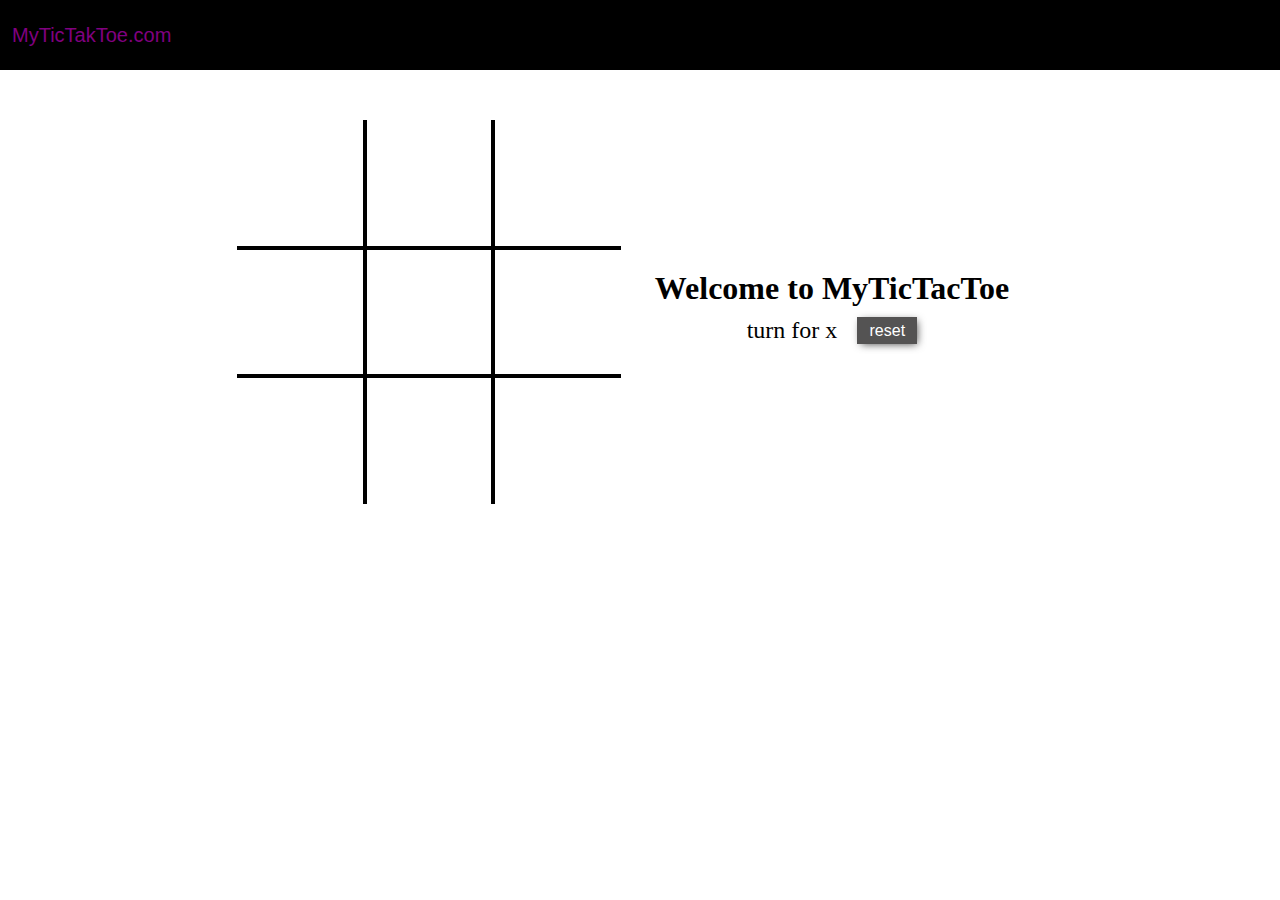
==== index.html @ 50048a0b "adding bot to tic tac toe" ====
<!DOCTYPE html>
<html lang="en">
<head>
    <meta charset="UTF-8">
    <meta http-equiv="X-UA-Compatible" content="IE=edge">
    <meta name="viewport" content="width=device-width, initial-scale=1.0">
    <title>tic tak toe</title>
    <link rel="stylesheet" href="style.css">
</head>
<body>
    <nav>
        <ul>
            <li>MyTicTakToe.com</li>
        </ul>
    </nav>


    <div class="gamecontainer">
        <div class="container">
            <div class="box bt-0 bl-0"><span class="boxtext"></span></div>
            <div class="box bt-0"><span class="boxtext"></span></div>
            <div class="box bt-0 br-0"><span class="boxtext"></span></div>
            <div class="box bl-0"><span class="boxtext"></span></div>
            <div class="box"><span class="boxtext"></span></div>
            <div class="box br-0"><span class="boxtext"></span></div>
            <div class="box bl-0 bb-0"><span class="boxtext"></span></div>
            <div class="box bb-0"><span class="boxtext"></span></div>
            <div class="box bb-0 br-0"><span class="boxtext"></span></div>
        </div>
        <div class="gameinfo">
            <h1>Welcome to MyTicTacToe</h1>
            <div class="comb">
                <span id="info">turn for x</span>
                <button id="reset">reset</button>
            </div>
            <div class="imgbox">
                <img src="" alt="">
            </div>
        </div>
    </div>
</body>
<script src="index.js"></script>
</html>
---- style.css ----
*{
    margin: 0;
    padding: 0;
}
nav{
    background-color: black;
    color: purple;
    height: 70px;
    font-size: 20px;
    display: flex;
    align-items: center;
    padding: 0 12px;
    font-family: sans-serif;
}
nav ul{
    list-style: none;
}
.gamecontainer{
   
    display: flex;
    justify-content: center;
    margin-top: 50px;
}
.container{
    display: grid;
    grid-template-rows: repeat(3,10vw);
    grid-template-columns: repeat(3,10vw);
    font-family: sans-serif;
}
.box{
    border:2px solid black;
    font-size: 8vh;
    display: flex;
    justify-content: center;
    align-items: center;
}
.box:hover{
    background-color: rgba(144, 139, 144, 0.272);
}
.gameinfo{
    padding: 34px;
}

.imgbox img{
    display: none;
}

.br-0{
    border-right: 0;
}
.bl-0{
    border-left: 0;
}
.bt-0{
    border-top: 0;
}
.bb-0{
    border-bottom: 0;
}
.green{
    background-color: green;
}
.boxtext{
    font-size: 8rem;
    color: black;
}
@media screen and (max-width:800px){
    .gamecontainer{
        flex-direction: column;
        align-items: center;
    }
}
.gameinfo{
    display: flex;
    justify-content: center;
    align-items: center;
    flex-direction: column;
}
#info{
    font-size: 1.5rem;
    margin: 10px;
}
.comb{
    display: flex;
    justify-content: space-between;
}
#reset{
    width: 60px;
    /* padding: 5px; */
    margin: 10px;
    border: none;
    font-family: 'Trebuchet MS', 'Lucida Sans Unicode', 'Lucida Grande', 'Lucida Sans', Arial, sans-serif;
    font-size: 1rem;
    display: flex;
    align-items: center;
    color: white;
    justify-content: center;
    background-color: rgb(84, 83, 83);
    box-shadow: 2px 2px 8px -2px rgba(0,0,0,0.75);

}
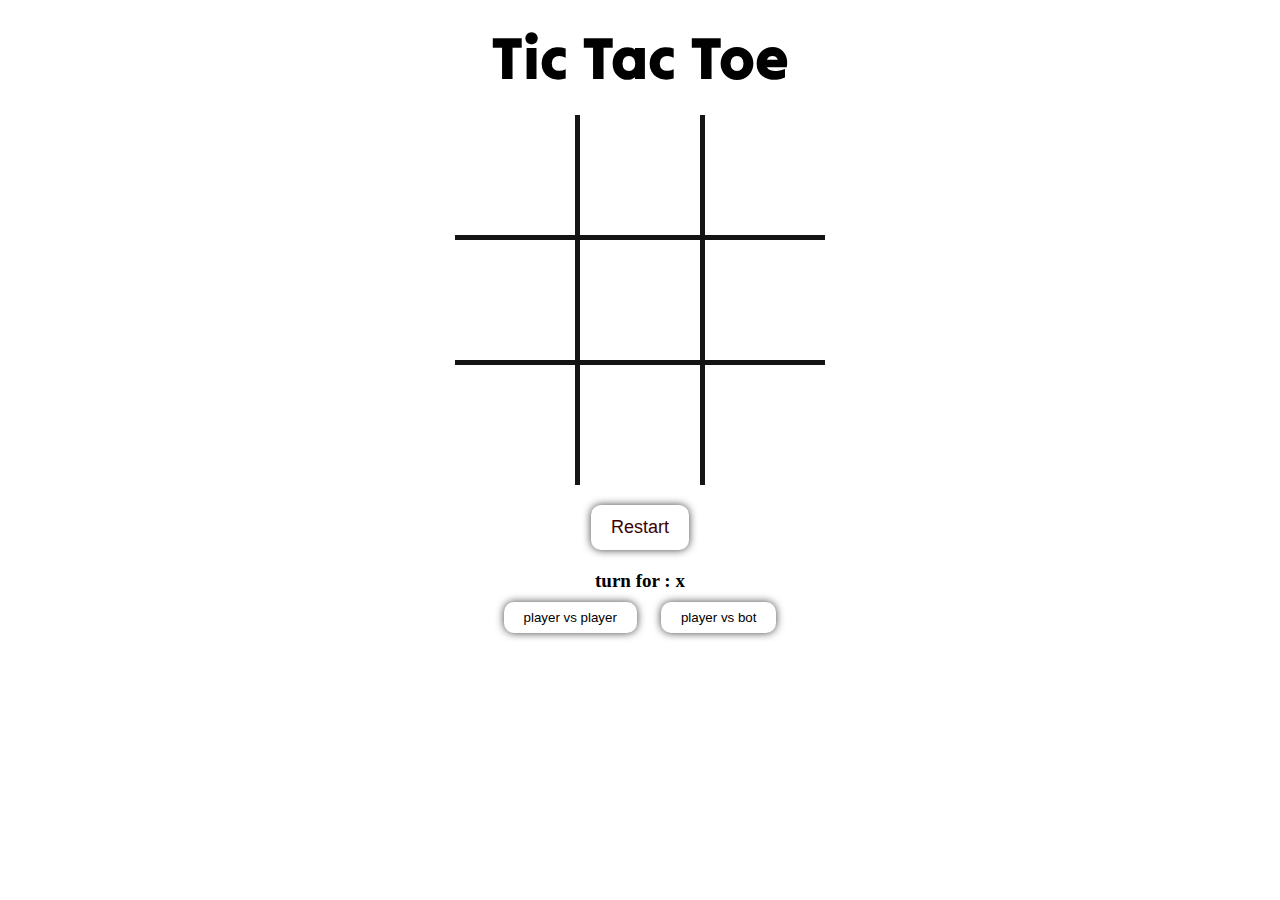
==== commit 21f3450a: "updating game" ====
--- a/index.html
+++ b/index.html
@@ -6,38 +6,40 @@
     <meta name="viewport" content="width=device-width, initial-scale=1.0">
     <title>tic tak toe</title>
     <link rel="stylesheet" href="style.css">
+    <link rel="preconnect" href="https://fonts.googleapis.com">
+<link rel="preconnect" href="https://fonts.gstatic.com" crossorigin>
+<link href="https://fonts.googleapis.com/css2?family=Tilt+Warp&display=swap" rel="stylesheet">
 </head>
 <body>
-    <nav>
-        <ul>
-            <li>MyTicTakToe.com</li>
-        </ul>
-    </nav>
-
-
-    <div class="gamecontainer">
-        <div class="container">
-            <div class="box bt-0 bl-0"><span class="boxtext"></span></div>
-            <div class="box bt-0"><span class="boxtext"></span></div>
-            <div class="box bt-0 br-0"><span class="boxtext"></span></div>
-            <div class="box bl-0"><span class="boxtext"></span></div>
-            <div class="box"><span class="boxtext"></span></div>
-            <div class="box br-0"><span class="boxtext"></span></div>
-            <div class="box bl-0 bb-0"><span class="boxtext"></span></div>
-            <div class="box bb-0"><span class="boxtext"></span></div>
-            <div class="box bb-0 br-0"><span class="boxtext"></span></div>
-        </div>
-        <div class="gameinfo">
-            <h1>Welcome to MyTicTacToe</h1>
-            <div class="comb">
-                <span id="info">turn for x</span>
-                <button id="reset">reset</button>
-            </div>
-            <div class="imgbox">
-                <img src="" alt="">
-            </div>
+  <div class="top">
+    <h1 class="title">Tic Tac Toe</h1>
+  </div>
+  <div class="boardbox">
+    <div class="board">
+        <div class="block"> </div>
+        <div class="block"> </div>
+        <div class="block"> </div>
+        <div class="block"> </div>
+        <div class="block"> </div>
+        <div class="block"> </div>
+        <div class="block"> </div>
+        <div class="block"> </div>
+        <div class="block"> </div>
+      </div>
+  </div>
+  
+  <div class="controls">
+    <button class="reset">Restart</button>
+    <div class="secmode">
+        <div class="result"></div>
+        <div class="mode">
+          <button class="singleplayer">player vs player</button>
+          <button class="multiplayer">player vs bot</button>
         </div>
     </div>
+   
+  </div>
+ 
 </body>
 <script src="index.js"></script>
 </html>--- a/style.css
+++ b/style.css
@@ -1,101 +1,170 @@
 *{
+    padding: 0;
     margin: 0;
-    padding: 0;
 }
-nav{
-    background-color: black;
-    color: purple;
-    height: 70px;
-    font-size: 20px;
+.top{
+    width: 100vw;
+    height: fit-content;
     display: flex;
     align-items: center;
-    padding: 0 12px;
-    font-family: sans-serif;
+    justify-content: center;
+    font-size: 30px;
+    font-weight: 900;
+    font-family: 'Tilt Warp', cursive;
+    margin: 20px 0;
 }
-nav ul{
-    list-style: none;
+.controls{
+    display: flex;
+    align-items: center;
+    justify-content: center;
+    flex-direction: column;
 }
-.gamecontainer{
-   
+.boardbox{
+    width: 100vw;
     display: flex;
+    align-items: center;
     justify-content: center;
-    margin-top: 50px;
 }
-.container{
+.board{
+    height: fit-content;
+    width: fit-content;
+    background-color: rgb(20, 20, 20);
     display: grid;
-    grid-template-rows: repeat(3,10vw);
-    grid-template-columns: repeat(3,10vw);
-    font-family: sans-serif;
+    grid-template-columns: 120px 120px 120px;
+    grid-template-rows: 120px 120px 120px;
+    row-gap: 5px;
+    column-gap: 5px;
 }
-.box{
-    border:2px solid black;
-    font-size: 8vh;
+.block{
+    height: 120px;
+    width: 120px;
+    background-color: white;
+    font-size: 80px;
     display: flex;
+    align-items: center;
     justify-content: center;
+    padding: 0;
+    margin: 0;
+}
+.block:hover{
+    background-color: rgba(244, 227, 227, 0.694);
+}
+.reset{
+    padding: 12px 20px;
+    border-radius: 10px;
+    box-shadow: 0px 0px 8px 0px rgba(0,0,0,0.75);
+    margin: 20px 0;
+    font-size: 18px;
+    border: none;
+    color: rgb(59, 1, 1) ;
+    background-color: transparent;
+    cursor: pointer;
+    position: relative;
+    overflow: hidden;
+}
+.reset::before{
+    content: '';
+    position: absolute;
+    top: 0;
+    left: 0;
+    width: 0%;
+    height: 100%;
+    border-radius: 10px;
+    background-color: rgb(9, 155, 246);
+    z-index: -1;
+    transition: ease-in-out 1s;
+}
+.reset:hover::before{
+    width: 100%;
+    color: white;
+}
+.secmode{
+    display: flex;
+    flex-direction: column;
     align-items: center;
+    justify-content: center;
 }
-.box:hover{
-    background-color: rgba(144, 139, 144, 0.272);
+.result{
+    font-size: 19px;
+    font-weight: 800;
+    margin-bottom: 10px;
 }
-.gameinfo{
-    padding: 34px;
+.singleplayer{
+    padding: 8px 20px;
+    border-radius: 10px;
+    border: none;
+    box-shadow: 0px 0px 8px 0px rgba(0,0,0,0.75);
+    cursor: pointer;
+    position: relative;
+    background-color: transparent;
+    margin-right: 20px;
+}
+.singleplayer::before{
+    position: absolute;
+    content: '';
+    background-color: greenyellow;
+    width: 100%;
+    height: 0%;
+    left: 0;
+    top: 0;
+    border-radius: 10px;
+    z-index: -1;
+    transition: all 1s;
+
+}
+.singleplayer:hover::before{
+    height: 100%;
 }
 
-.imgbox img{
-    display: none;
+.multiplayer{
+    padding: 8px 20px;
+    border-radius: 10px;
+    border: none;
+    box-shadow: 0px 0px 8px 0px rgba(0,0,0,0.75);
+    cursor: pointer;
+    position: relative;
+    background-color: transparent;
+    overflow: hidden;
 }
+.multiplayer::before{
+    position: absolute;
+    content: '';
+    background-color: rgb(255, 220, 47);
+    width: 100%;
+    height: 100%;
+    left: 100%;
+    top: 0;
+    border-radius: 10px;
+    z-index: -1;
+    transition: all 1s;
 
-.br-0{
-    border-right: 0;
 }
-.bl-0{
-    border-left: 0;
+.multiplayer:hover::before{
+    height: 100%;
+    left: 0;
 }
-.bt-0{
-    border-top: 0;
-}
-.bb-0{
-    border-bottom: 0;
-}
-.green{
-    background-color: green;
-}
-.boxtext{
-    font-size: 8rem;
-    color: black;
-}
-@media screen and (max-width:800px){
-    .gamecontainer{
-        flex-direction: column;
-        align-items: center;
+@media (width <= 400px) {
+    .board{
+        grid-template-columns: 80px 80px 80px;
+        grid-template-rows: 80px 80px 80px;
+    } 
+    .block{
+        height: 80px;
+        width: 80px;  
     }
-}
-.gameinfo{
-    display: flex;
-    justify-content: center;
-    align-items: center;
-    flex-direction: column;
-}
-#info{
-    font-size: 1.5rem;
-    margin: 10px;
-}
-.comb{
-    display: flex;
-    justify-content: space-between;
-}
-#reset{
-    width: 60px;
-    /* padding: 5px; */
-    margin: 10px;
-    border: none;
-    font-family: 'Trebuchet MS', 'Lucida Sans Unicode', 'Lucida Grande', 'Lucida Sans', Arial, sans-serif;
-    font-size: 1rem;
-    display: flex;
-    align-items: center;
-    color: white;
-    justify-content: center;
-    background-color: rgb(84, 83, 83);
-    box-shadow: 2px 2px 8px -2px rgba(0,0,0,0.75);
-
+    .top{
+        font-size: 20px;
+    }
+    .reset{
+        font-size: 10px;
+        padding: 5px 10px;
+    }
+    .singleplayer{
+        font-size: 10px;
+        padding: 5px 15px;
+    }
+    .multiplayer{
+        font-size: 10px;
+        padding: 5px 15px;
+    }
 }